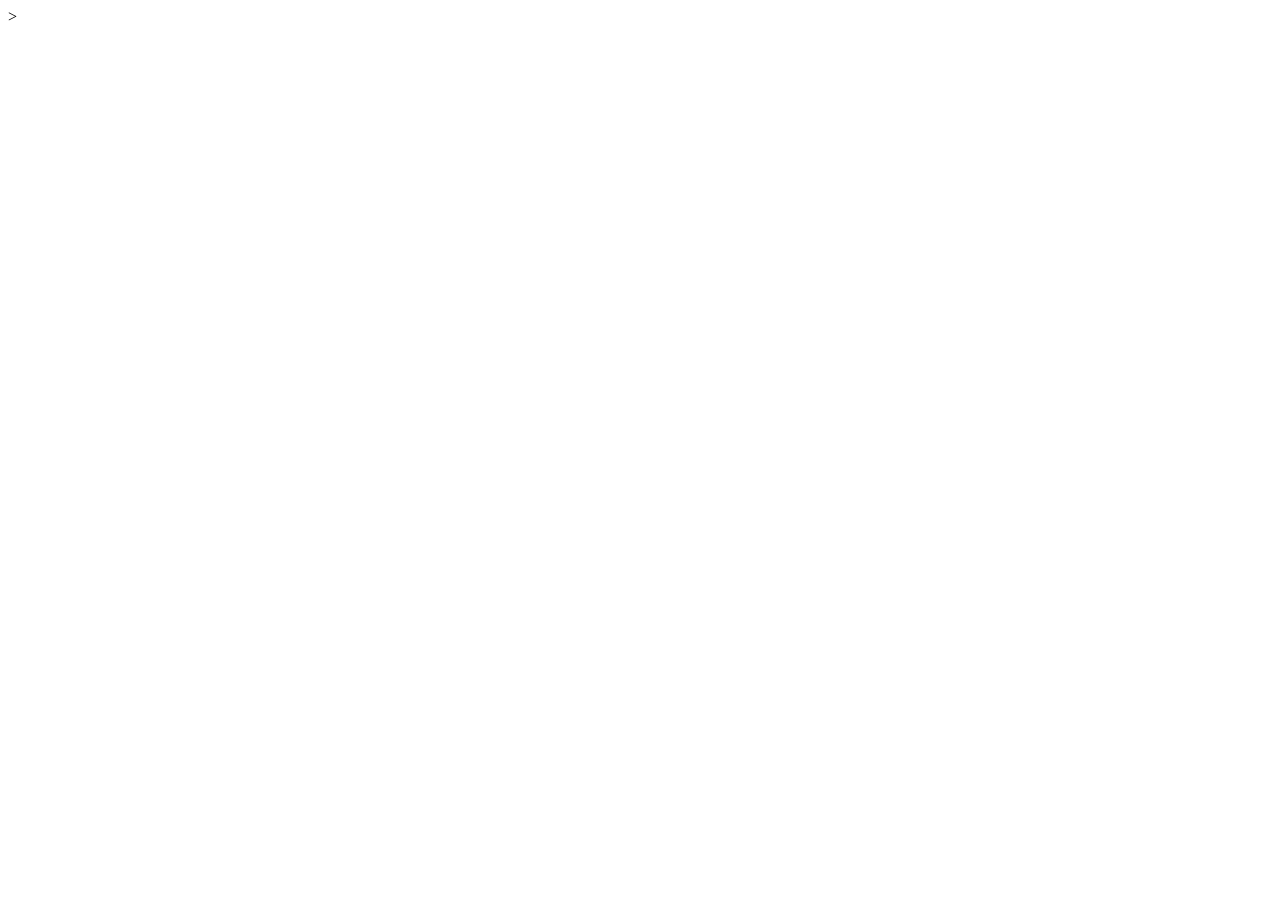
==== CSS/Styling/font.html @ a76dd409 "Box Model" ====
<!DOCTYPE html>
<html lang="en">
<head>
    <meta charset="UTF-8">
    <meta name="viewport" content="width=device-width, initial-scale=1.0">
    <title>Font Styling</title>
    <style>

    </style>>
</head>
<body>
    <!--https://codepen.io/web-dot-dev/pen/yLojraG-->
     
</body>
</html>
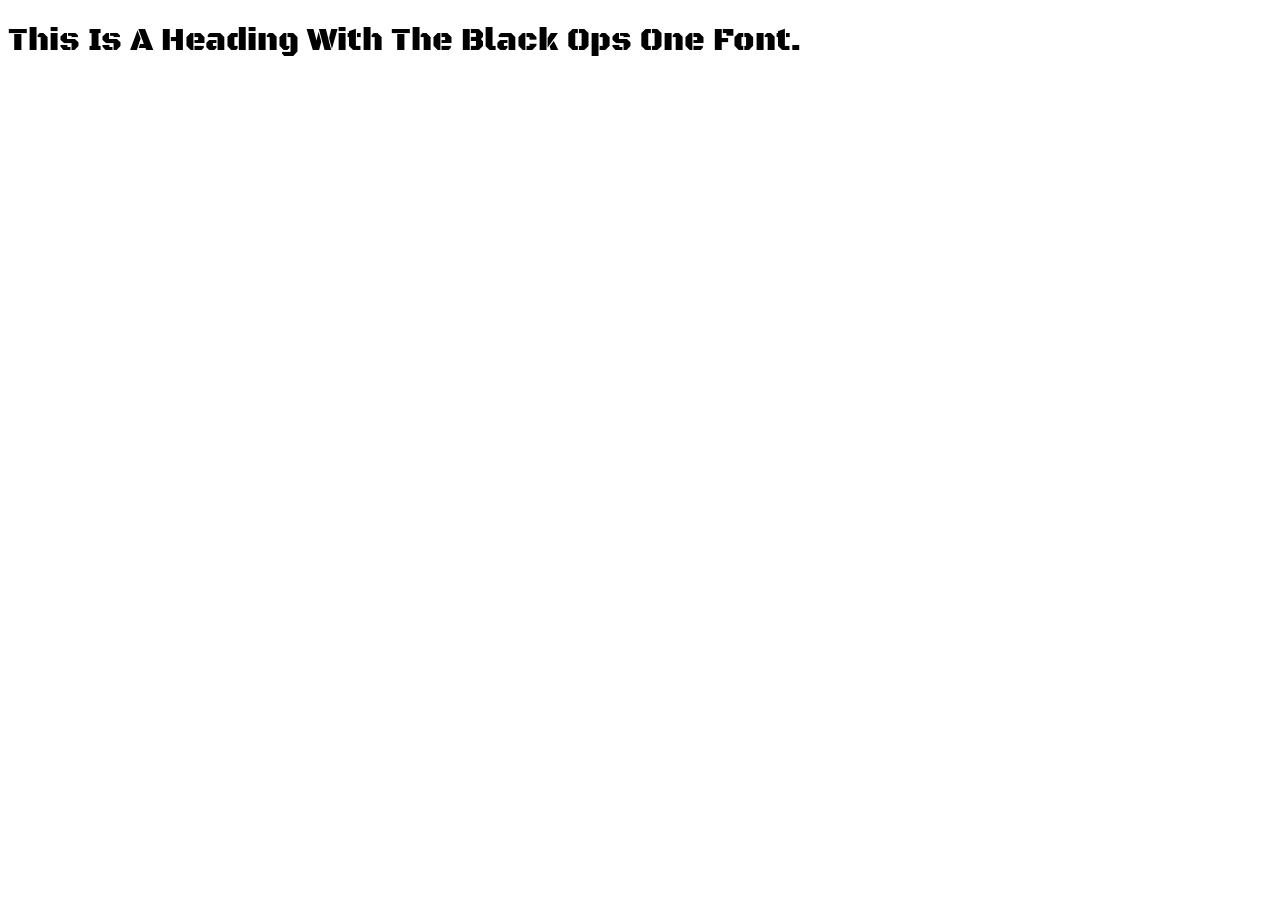
==== commit e6eec8e6: "Enhance font styling with Google Fonts Added Google Fonts import and applied 'Black Ops One' styling" ====
--- a/CSS/Styling/font.html
+++ b/CSS/Styling/font.html
@@ -5,11 +5,19 @@
     <meta name="viewport" content="width=device-width, initial-scale=1.0">
     <title>Font Styling</title>
     <style>
+        @import url('https://fonts.googleapis.com/css2?family=Black+Ops+One&display=swap');
+        .black-ops-one-regular {
+            font-family: "Black Ops One", system-ui;
+            font-weight: 400;
+            font-style: normal;
+            text-transform: Capitalize;
+}
 
-    </style>>
+    </style>
 </head>
 <body>
     <!--https://codepen.io/web-dot-dev/pen/yLojraG-->
+    <h1 class="black-ops-one-regular">This is a heading with the Black Ops One font.</h1>
      
 </body>
-</html>+</html>
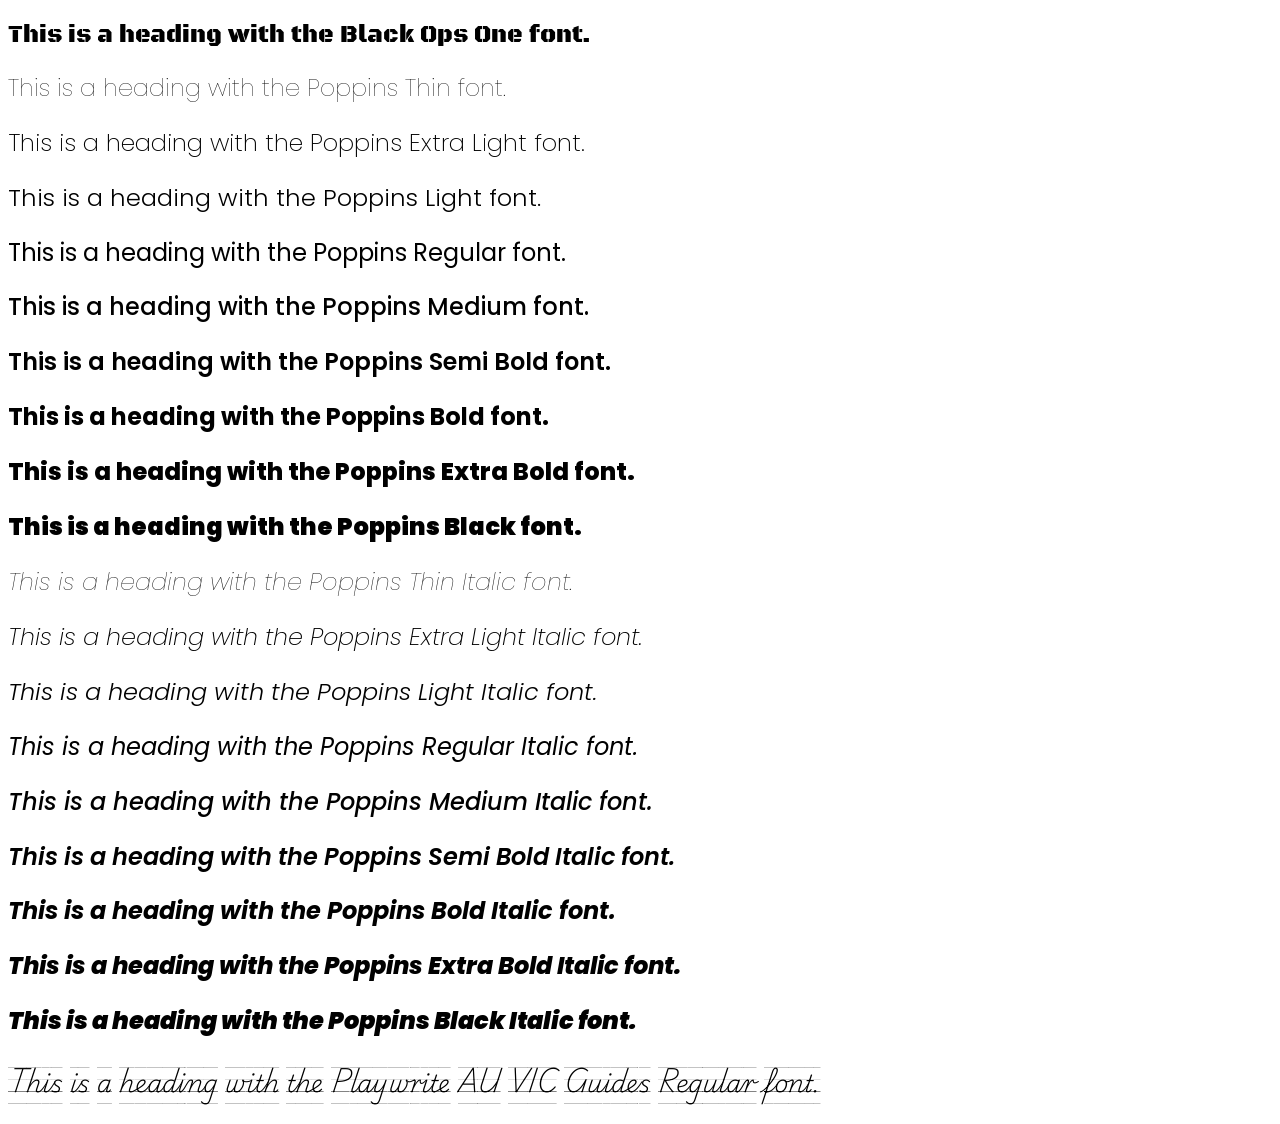
==== commit 5fbb3931: "Enhance font styles and headings in font.html Added multiple Poppins font styles and updated heading" ====
--- a/CSS/Styling/font.html
+++ b/CSS/Styling/font.html
@@ -5,19 +5,149 @@
     <meta name="viewport" content="width=device-width, initial-scale=1.0">
     <title>Font Styling</title>
     <style>
-        @import url('https://fonts.googleapis.com/css2?family=Black+Ops+One&display=swap');
+        @import url('https://fonts.googleapis.com/css2?family=Black+Ops+One&family=Ole&family=Playwrite+AU+VIC+Guides&family=Poppins:ital,wght@0,100;0,200;0,300;0,400;0,500;0,600;0,700;0,800;0,900;1,100;1,200;1,300;1,400;1,500;1,600;1,700;1,800;1,900&display=swap');
         .black-ops-one-regular {
-            font-family: "Black Ops One", system-ui;
-            font-weight: 400;
-            font-style: normal;
-            text-transform: Capitalize;
-}
+        font-family: "Black Ops One", system-ui;
+        font-weight: 400;
+        font-style: normal;
+        }
+        .poppins-thin {
+        font-family: "Poppins", sans-serif;
+        font-weight: 100;
+        font-style: normal;
+        }
+
+        .poppins-extralight {
+        font-family: "Poppins", sans-serif;
+        font-weight: 200;
+        font-style: normal;
+        }
+
+        .poppins-light {
+        font-family: "Poppins", sans-serif;
+        font-weight: 300;
+        font-style: normal;
+        }
+
+        .poppins-regular {
+        font-family: "Poppins", sans-serif;
+        font-weight: 400;
+        font-style: normal;
+        }
+
+        .poppins-medium {
+        font-family: "Poppins", sans-serif;
+        font-weight: 500;
+        font-style: normal;
+        }
+
+        .poppins-semibold {
+        font-family: "Poppins", sans-serif;
+        font-weight: 600;
+        font-style: normal;
+        }
+
+        .poppins-bold {
+        font-family: "Poppins", sans-serif;
+        font-weight: 700;
+        font-style: normal;
+        }
+
+        .poppins-extrabold {
+        font-family: "Poppins", sans-serif;
+        font-weight: 800;
+        font-style: normal;
+        }
+
+        .poppins-black {
+        font-family: "Poppins", sans-serif;
+        font-weight: 900;
+        font-style: normal;
+        }
+
+        .poppins-thin-italic {
+        font-family: "Poppins", sans-serif;
+        font-weight: 100;
+        font-style: italic;
+        }
+
+        .poppins-extralight-italic {
+        font-family: "Poppins", sans-serif;
+        font-weight: 200;
+        font-style: italic;
+        }
+
+        .poppins-light-italic {
+        font-family: "Poppins", sans-serif;
+        font-weight: 300;
+        font-style: italic;
+        }
+
+        .poppins-regular-italic {
+        font-family: "Poppins", sans-serif;
+        font-weight: 400;
+        font-style: italic;
+        }
+
+        .poppins-medium-italic {
+        font-family: "Poppins", sans-serif;
+        font-weight: 500;
+        font-style: italic;
+        }
+
+        .poppins-semibold-italic {
+        font-family: "Poppins", sans-serif;
+        font-weight: 600;
+        font-style: italic;
+        }
+
+        .poppins-bold-italic {
+        font-family: "Poppins", sans-serif;
+        font-weight: 700;
+        font-style: italic;
+        }
+
+        .poppins-extrabold-italic {
+        font-family: "Poppins", sans-serif;
+        font-weight: 800;
+        font-style: italic;
+        }
+
+        .poppins-black-italic {
+        font-family: "Poppins", sans-serif;
+        font-weight: 900;
+        font-style: italic;
+        }
+        .playwrite-au-vic-guides-regular {
+        font-family: "Playwrite AU VIC Guides", cursive;
+        font-weight: 400;
+        font-style: normal;
+        }
 
     </style>
 </head>
 <body>
     <!--https://codepen.io/web-dot-dev/pen/yLojraG-->
-    <h1 class="black-ops-one-regular">This is a heading with the Black Ops One font.</h1>
+    <h2 class="black-ops-one-regular">This is a heading with the Black Ops One font.</h2>
+    <h2 class="poppins-thin">This is a heading with the Poppins Thin font.</h2>
+    <h2 class="poppins-extralight">This is a heading with the Poppins Extra Light font.</h2>
+    <h2 class="poppins-light">This is a heading with the Poppins Light font.</h2>
+    <h2 class="poppins-regular">This is a heading with the Poppins Regular font.</h2>
+    <h2 class="poppins-medium">This is a heading with the Poppins Medium font.</h2>
+    <h2 class="poppins-semibold">This is a heading with the Poppins Semi Bold font.</h2>
+    <h2 class="poppins-bold">This is a heading with the Poppins Bold font.</h2>
+    <h2 class="poppins-extrabold">This is a heading with the Poppins Extra Bold font.</h2>
+    <h2 class="poppins-black">This is a heading with the Poppins Black font.</h2>
+    <h2 class="poppins-thin-italic">This is a heading with the Poppins Thin Italic font.</h2>
+    <h2 class="poppins-extralight-italic">This is a heading with the Poppins Extra Light Italic font.</h2>
+    <h2 class="poppins-light-italic">This is a heading with the Poppins Light Italic font.</h2>
+    <h2 class="poppins-regular-italic">This is a heading with the Poppins Regular Italic font.</h2>
+    <h2 class="poppins-medium-italic">This is a heading with the Poppins Medium Italic font.</h2>
+    <h2 class="poppins-semibold-italic">This is a heading with the Poppins Semi Bold Italic font.</h2>
+    <h2 class="poppins-bold-italic">This is a heading with the Poppins Bold Italic font.</h2>
+    <h2 class="poppins-extrabold-italic">This is a heading with the Poppins Extra Bold Italic font.</h2>
+    <h2 class="poppins-black-italic">This is a heading with the Poppins Black Italic font.</h2>
+    <h2 class="playwrite-au-vic-guides-regular">This is a heading with the Playwrite AU VIC Guides Regular font.</h2>   
      
 </body>
 </html>
